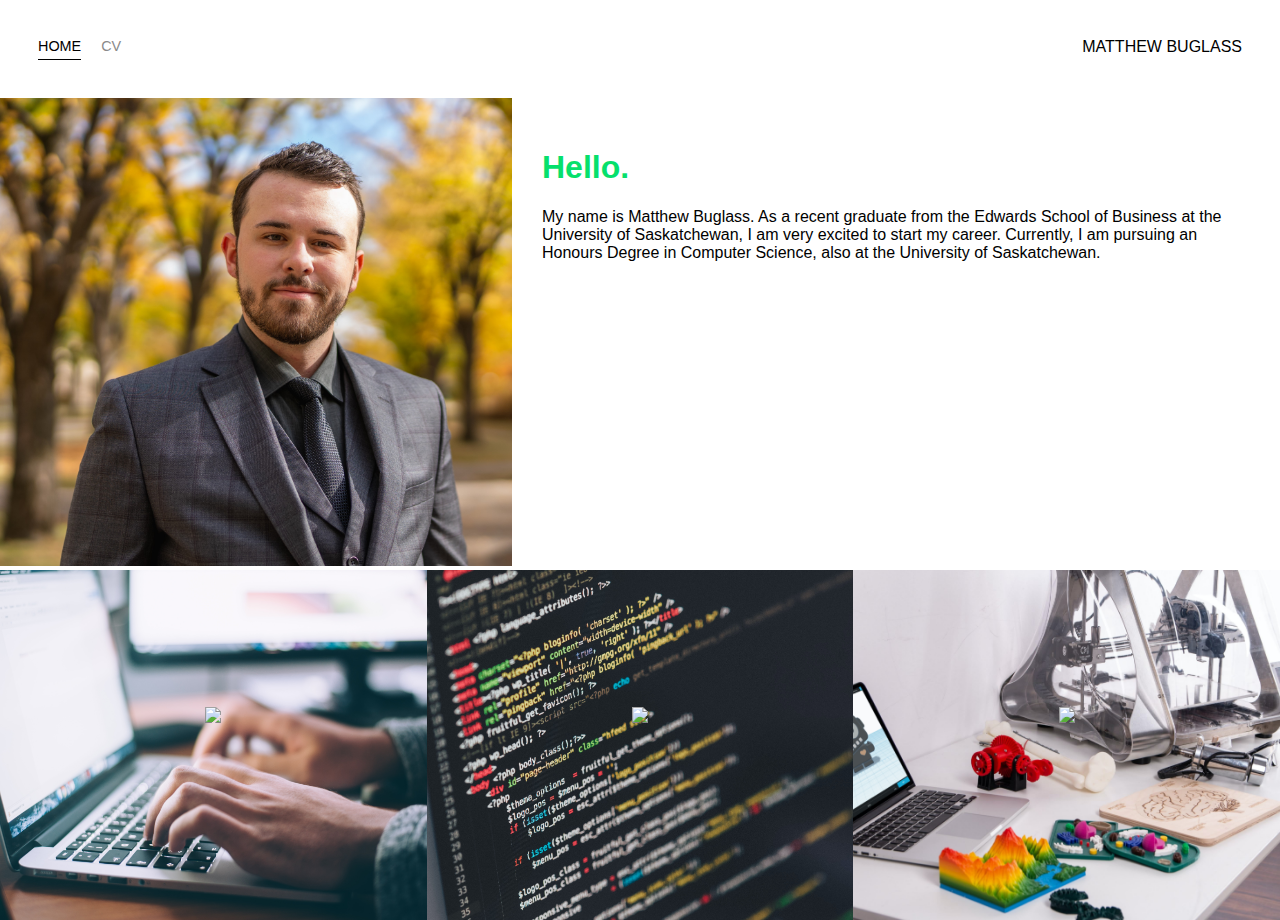
==== index.html @ c2ccf663 "Finished first version of CV. Don't have references yet" ====
<!DOCTYPE html>
<html>
<head>
    <meta charset="utf-8" />
    <title>Home</title>
    <link rel="preconnect" href="https://fonts.gstatic.com">
    <link href="https://fonts.googleapis.com/css2?family=Roboto+Mono&display=swap" rel="stylesheet">
    <link rel="stylesheet" href="styles.css">
</head>

<body>
    <div class="container">
        <div class="nav-wrapper">
            <div class="left-col">
                <div class="nav-link-wrapper active-nav-link">
                    <a href="index.html">Home</a>
                </div>
                <!-- <div class="nav-link-wrapper">
                    <a href="about.html">About</a>
                </div> -->
                <div class="nav-link-wrapper">
                    <a href="cv/index.html">CV</a>
                </div>
            </div>

            <div class="right">
                <div class="brand">
                    <div>MATTHEW BUGLASS</div>
                </div>
            </div>
        </div>
        
        
        <div class="content-wrapper">
            <div class="two-col-wrapper">
                <div class="profile-image-wrapper">
                    <img src="images/Buglass_Matthew_Photo.jpg">
                </div>
                <div class="profile-content-wrapper">
                    <h1>Hello.</h1>
                    <p> My name is Matthew Buglass. As a recent graduate from the Edwards School of Business at the 
                        University of Saskatchewan, I am very excited to start my career. Currently, I am pursuing an
                        Honours Degree in Computer Science, also at the University of Saskatchewan.</p>
                </div>
            </div>

            <div class="portfolio-items-wrapper">
                <div class="portfolio-item-wrapper">
                    <div class="portfolio-img-background" style="background-image: url(images/research-bg.jpg);"></div>
                    
                    <div class="img-text-wrapper">
                        <div class="logo-wrapper">
                            <img src="images/icons/research.png">
                        </div>

                        <div class="subtitle">
                            Formal reasearch papers and projects.
                        </div>
                    </div>
                </div>

                <div class="portfolio-item-wrapper">
                    <div class="portfolio-img-background" style="background-image: url(images/projects-bg.jpg);"></div>
                    
                    <div class="img-text-wrapper">
                        <div class="logo-wrapper">
                            <img src="images/icons/projects.png" href="software_projects\index.html">
                        </div>

                        <div class="subtitle">
                            Personal business and software projects.
                        </div>
                    </div>
                </div>

                <div class="portfolio-item-wrapper">
                    <div class="portfolio-img-background" style="background-image: url(images/art-bg.jpg);"></div>
                    
                    <div class="img-text-wrapper">
                        <div class="logo-wrapper">
                            <img src="images/icons/art.png">
                        </div>

                        <div class="subtitle">
                            3D modeling and artistics projects.
                        </div>
                    </div>
                </div>
            </div>
        </div>
    </div>
</body>

<script>
    const portfolioItems = document.querySelectorAll('.portfolio-item-wrapper')

    portfolioItems.forEach(portfolioItem => {
        portfolioItem.addEventListener('mouseover', () => {
            portfolioItem.childNodes[1].classList.add('img-darken')
        })

        portfolioItem.addEventListener('mouseout', () => {
            portfolioItem.childNodes[1].classList.remove('img-darken')
        })
    })
</script>
</html>
---- styles.css ----
/* Master Styles */
body {
    font-family: "Robot Mono", sans-serif;
    margin: 0px;
}

.container {
    display: grid;
    grid-template-columns: 1fr;
    margin: 0px;
}

/* Nave Styles */
.nav-wrapper {
    display: flex;
    justify-content: space-between;
    padding: 38px;
}

.left-col {
    display: flex;
}

.nav-wrapper > .left-col > div {
    margin-right: 20px;
    font-size: 0.9em;
    text-transform: uppercase;
}

.nav-link-wrapper {
    height: 22px;
    border-bottom: 1px solid transparent;
    transition: border-bottom 0.5s;
}

.nav-link-wrapper a {
    color: #8a8a8a;
    text-decoration: none;
    transition: color 0.5s;
}

.nav-link-wrapper:hover {
    border-bottom: 1px solid black;
}

.nav-link-wrapper a:hover {
    color: black;
}

/* Portfolio Styles */
.portfolio-items-wrapper {
    display: grid;
    grid-template-columns: 1fr 1fr 1fr;
}

.portfolio-item-wrapper {
    position: relative;
}

.portfolio-img-background {
    height: 350px;
    width: 100%;
    background-size: cover;
    background-position: center;
    background-repeat: no-repeat;
}

.img-text-wrapper {
    position: absolute;
    top: 0;
    display: flex;
    flex-direction: column;
    justify-content: center;
    align-items: center;
    height: 100%;
    text-align: center;
    padding-left: 100px;
    padding-right: 100px;
}

.logo-wrapper img {
    width: 50%;
    margin-bottom: 20px;
}

.img-text-wrapper .subtitle {
    transition: 1s;
    font-weight: 600;
    color: transparent;
}

.img-text-wrapper:hover .subtitle {
    font-weight: 600;
    color: #06E06C;
}

.img-darken {
    transition: 1s;
    filter: brightness(10%);
}

.active-nav-link {
    border-bottom: 1px solid black;
}

.active-nav-link a {
    color: black !important;
}


/* About Page Styles */
.two-col-wrapper {
    display: grid;
    grid-template-columns: 1fr 1.5fr;
}

.profile-image-wrapper img {
    width: 100%;
    padding: 0;
}

.profile-content-wrapper {
    padding: 30px;
    padding-bottom: 0px;
}

.profile-content-wrapper h1 {
    color: #06E06C;
}

/* CV Styles */
.cv-section-wrapper {
    display: grid;
    grid-template-columns: 1fr 2fr;
}

.name-plate h1 {
    font-size: 350%;
}

.quick-ref-wrapper {
    background: linear-gradient(0deg, rgb(97, 97, 97) 0%, rgba(255,255,255,1) 100%);
    padding: 5px;
}

.quick-ref-wrapper > h1 {
    color: rgb(0, 0, 0);
}

.contact-wrapper > p > a:link {
    color: #06E06C;
}

.contact-wrapper > p > a:visited {
    color: #06E06C;
}

* {box-sizing:border-box}

/* Container for skill bars */


.skill-bar {
  width: 100%;
  background-color: #ddd; /* Grey background */
}

.skills {
  text-align: right; /* Right-align text */
  padding-top: 10px; /* Add top padding */
  padding-bottom: 10px; /* Add bottom padding */
  color: white; /* White text color */
}
    /* Hard Skills */
    .english {
        width: 97%; 
        background-color: #06E06C; 
    }

    .html {
        width: 95%; 
        background-color: #06E06C;
    }

    .excel {
        width: 95%; 
        background-color: #06E06C;
    }

    .ppt {
        width: 90%; 
        background-color: #06E06C;
    }

    .java {
        width: 85%; 
        background-color: #06E06C;
    }

    .word {
        width: 85%; 
        background-color: #06E06C;
    }

    .french {
        width: 60%; 
        background-color: #06E06C; 
    }

    /* Soft Skills */

    .create {
        width: 95%; 
        background-color: #06E06C;
    }

    .comm {
        width: 95%; 
        background-color: #06E06C;
    }

    .team {
        width: 92%; 
        background-color: #06E06C;
    }

    .problem {
        width: 90%; 
        background-color: #06E06C;
    }

    .humour {
        width: 80%; 
        background-color: #06E06C; 
    }

.quick-ref-wrapper img {
    width: 100%;
}

.detailed-info-wrapper {
    padding: 10px;
}

.cv-section-content-wrapper {
    padding: 5px;
}

.cv-section h1 {
    color: #06E06C;
    font-size: 250%;
}

.cv-section-content-wrapper > .title {
    font-weight: underline;
}

.cv-section-content-wrapper > .location {
    opacity: 60%;
    font-size: 115%;
}

.cv-section-content-wrapper > .dates {
    opacity: 60%;
    font-size: 90%;
    font-style: italic;
}
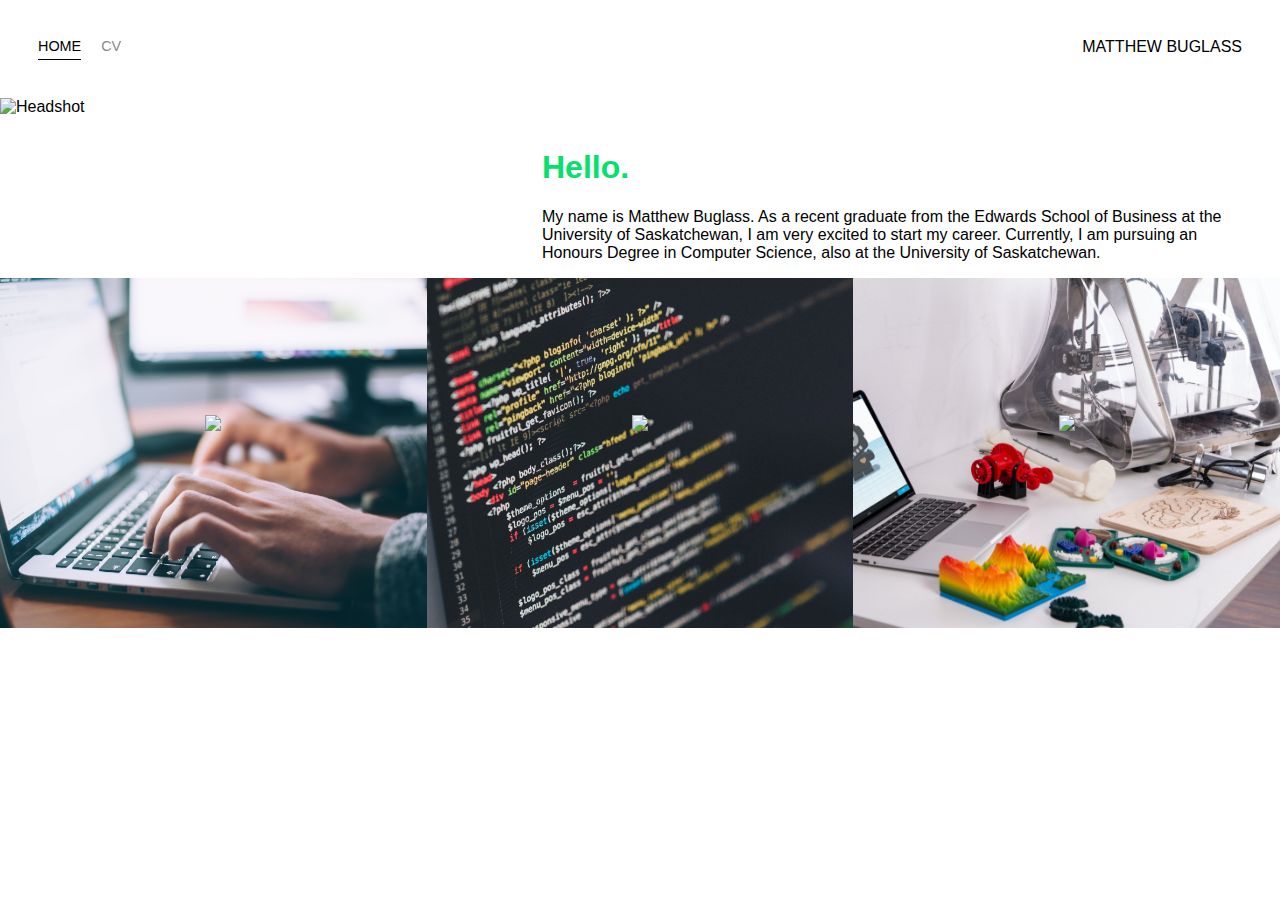
==== commit 7297f41a: "Updated headshot url and removed skill percentages" ====
--- a/index.html
+++ b/index.html
@@ -15,9 +15,6 @@
                 <div class="nav-link-wrapper active-nav-link">
                     <a href="index.html">Home</a>
                 </div>
-                <!-- <div class="nav-link-wrapper">
-                    <a href="about.html">About</a>
-                </div> -->
                 <div class="nav-link-wrapper">
                     <a href="cv/index.html">CV</a>
                 </div>
@@ -34,7 +31,7 @@
         <div class="content-wrapper">
             <div class="two-col-wrapper">
                 <div class="profile-image-wrapper">
-                    <img src="images/Buglass_Matthew_Photo.jpg">
+                    <img src="https://drive.google.com/uc?export=view&id=1jFZdWJQ2TecRVejd34UkkWGHtEcFLLZB" alt="Headshot">
                 </div>
                 <div class="profile-content-wrapper">
                     <h1>Hello.</h1>
@@ -46,15 +43,16 @@
 
             <div class="portfolio-items-wrapper">
                 <div class="portfolio-item-wrapper">
-                    <div class="portfolio-img-background" style="background-image: url(images/research-bg.jpg);"></div>
+                    <div class="portfolio-img-background" style="background-image: url(images/research-bg.jpg);">
+                    </div>
                     
                     <div class="img-text-wrapper">
                         <div class="logo-wrapper">
                             <img src="images/icons/research.png">
                         </div>
 
-                        <div class="subtitle">
-                            Formal reasearch papers and projects.
+                        <div class="subtitle" >
+                            <a href="research_projects\index.html">Formal reasearch papers and projects.</a>
                         </div>
                     </div>
                 </div>
@@ -64,11 +62,11 @@
                     
                     <div class="img-text-wrapper">
                         <div class="logo-wrapper">
-                            <img src="images/icons/projects.png" href="software_projects\index.html">
+                            <img src="images/icons/projects.png">
                         </div>
 
                         <div class="subtitle">
-                            Personal business and software projects.
+                            <a href="software_projects\index.html">Personal business and software projects.</a>
                         </div>
                     </div>
                 </div>
@@ -82,7 +80,7 @@
                         </div>
 
                         <div class="subtitle">
-                            3D modeling and artistics projects.
+                            <a href="art_projects\index.html">3D modeling and artistics projects.</a>
                         </div>
                     </div>
                 </div>
--- a/styles.css
+++ b/styles.css
@@ -56,6 +56,7 @@
 .portfolio-item-wrapper {
     position: relative;
 }
+
 
 .portfolio-img-background {
     height: 350px;
@@ -83,6 +84,10 @@
     margin-bottom: 20px;
 }
 
+.subtitle > a {
+    color: inherit;
+}
+
 .img-text-wrapper .subtitle {
     transition: 1s;
     font-weight: 600;
@@ -156,9 +161,6 @@
 }
 
 * {box-sizing:border-box}
-
-/* Container for skill bars */
-
 
 .skill-bar {
   width: 100%;
@@ -264,4 +266,35 @@
     opacity: 60%;
     font-size: 90%;
     font-style: italic;
+}
+
+/* Directory Page styles */
+.two-col-even-wrapper {
+    display: grid;
+    grid-template-columns: 1fr 1fr;
+}
+
+.index-image-wrapper img {
+    width: 100%;
+    padding: 0;
+}
+.index-image-wrapper iframe {
+    border: 0;
+    height: 100%;
+    left: 0;
+    top: 0;
+    width: 100%;
+ }
+
+.index-content-wrapper {
+    padding: 30px;
+    padding-bottom: 0px;
+}
+
+.index-content-wrapper h1 {
+    color: #06E06C;
+}
+
+.index-content-wrapper a {
+    color: inherit;
 }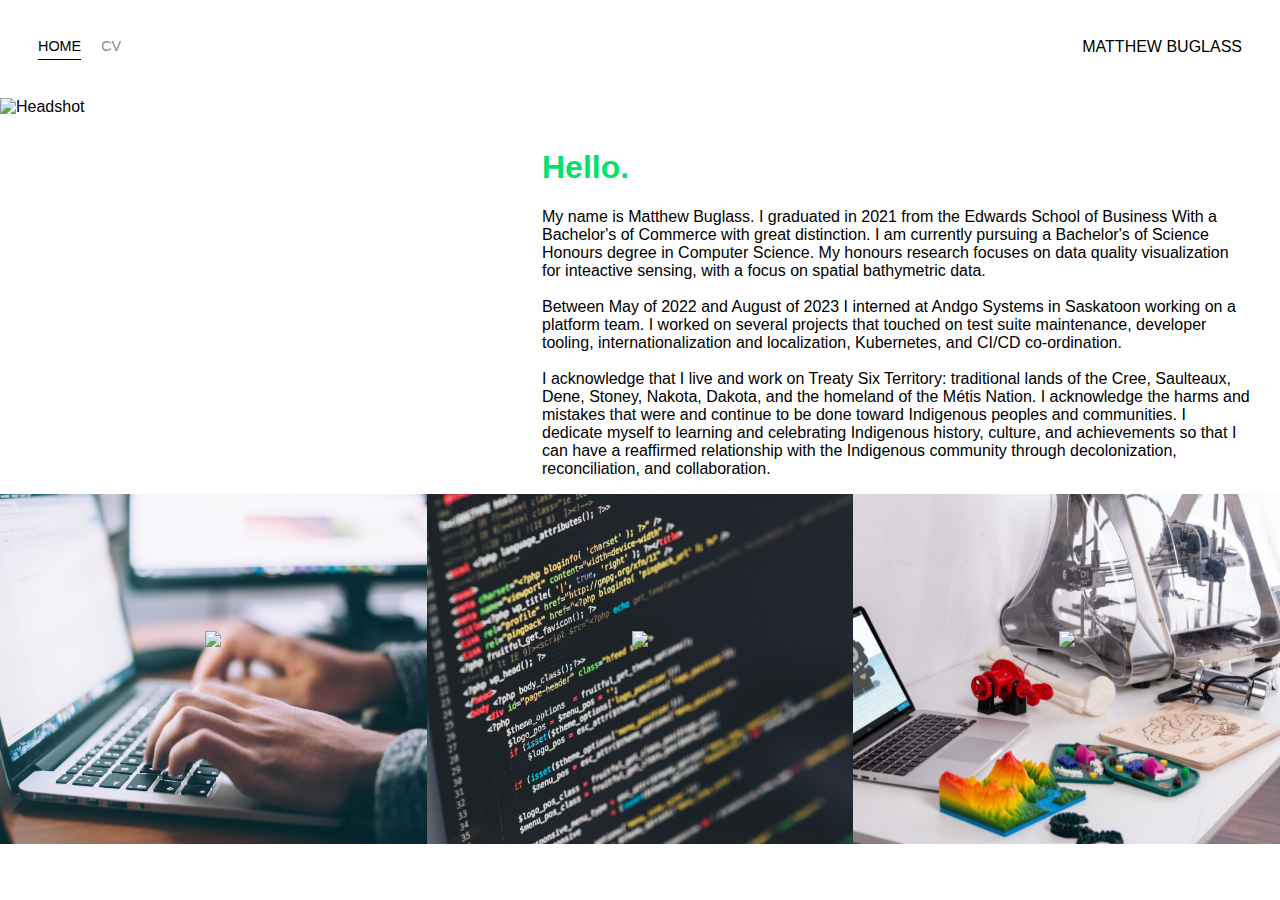
==== commit 781d30d4: "updated bio" ====
--- a/index.html
+++ b/index.html
@@ -1,5 +1,6 @@
 <!DOCTYPE html>
 <html>
+
 <head>
     <meta charset="utf-8" />
     <title>Home</title>
@@ -26,18 +27,37 @@
                 </div>
             </div>
         </div>
-        
-        
+
+
         <div class="content-wrapper">
             <div class="two-col-wrapper">
                 <div class="profile-image-wrapper">
-                    <img src="https://drive.google.com/uc?export=view&id=1jFZdWJQ2TecRVejd34UkkWGHtEcFLLZB" alt="Headshot">
+                    <img src="https://drive.google.com/uc?export=view&id=1jFZdWJQ2TecRVejd34UkkWGHtEcFLLZB"
+                        alt="Headshot">
                 </div>
                 <div class="profile-content-wrapper">
                     <h1>Hello.</h1>
-                    <p> My name is Matthew Buglass. As a recent graduate from the Edwards School of Business at the 
-                        University of Saskatchewan, I am very excited to start my career. Currently, I am pursuing an
-                        Honours Degree in Computer Science, also at the University of Saskatchewan.</p>
+                    <p>
+                        My name is Matthew Buglass. I graduated in 2021 from the Edwards School of Business With a
+                        Bachelor's of Commerce
+                        with great distinction. I am currently pursuing a Bachelor's of Science Honours degree in
+                        Computer Science. My honours
+                        research focuses on data quality visualization for inteactive sensing, with a focus on spatial
+                        bathymetric data.
+                        <br><br>
+                        Between May of 2022 and August of 2023 I interned at Andgo Systems in Saskatoon working on a
+                        platform
+                        team. I worked on several projects that touched on test suite maintenance, developer tooling,
+                        internationalization
+                        and localization, Kubernetes, and CI/CD co-ordination.
+                        <br><br>
+                        I acknowledge that I live and work on Treaty Six Territory: traditional lands of the Cree,
+                        Saulteaux, Dene, Stoney, Nakota, Dakota, and the homeland of the Métis Nation. I acknowledge the
+                        harms and mistakes that were and continue to be done toward Indigenous peoples and communities.
+                        I dedicate myself to learning and celebrating Indigenous history, culture, and achievements so
+                        that I can have a reaffirmed relationship with the Indigenous community through decolonization,
+                        reconciliation, and collaboration.
+                    </p>
                 </div>
             </div>
 
@@ -45,13 +65,13 @@
                 <div class="portfolio-item-wrapper">
                     <div class="portfolio-img-background" style="background-image: url(images/research-bg.jpg);">
                     </div>
-                    
+
                     <div class="img-text-wrapper">
                         <div class="logo-wrapper">
                             <img src="images/icons/research.png">
                         </div>
 
-                        <div class="subtitle" >
+                        <div class="subtitle">
                             <a href="research_projects\index.html">Formal reasearch papers and projects.</a>
                         </div>
                     </div>
@@ -59,7 +79,7 @@
 
                 <div class="portfolio-item-wrapper">
                     <div class="portfolio-img-background" style="background-image: url(images/projects-bg.jpg);"></div>
-                    
+
                     <div class="img-text-wrapper">
                         <div class="logo-wrapper">
                             <img src="images/icons/projects.png">
@@ -73,7 +93,7 @@
 
                 <div class="portfolio-item-wrapper">
                     <div class="portfolio-img-background" style="background-image: url(images/art-bg.jpg);"></div>
-                    
+
                     <div class="img-text-wrapper">
                         <div class="logo-wrapper">
                             <img src="images/icons/art.png">
@@ -102,4 +122,5 @@
         })
     })
 </script>
+
 </html>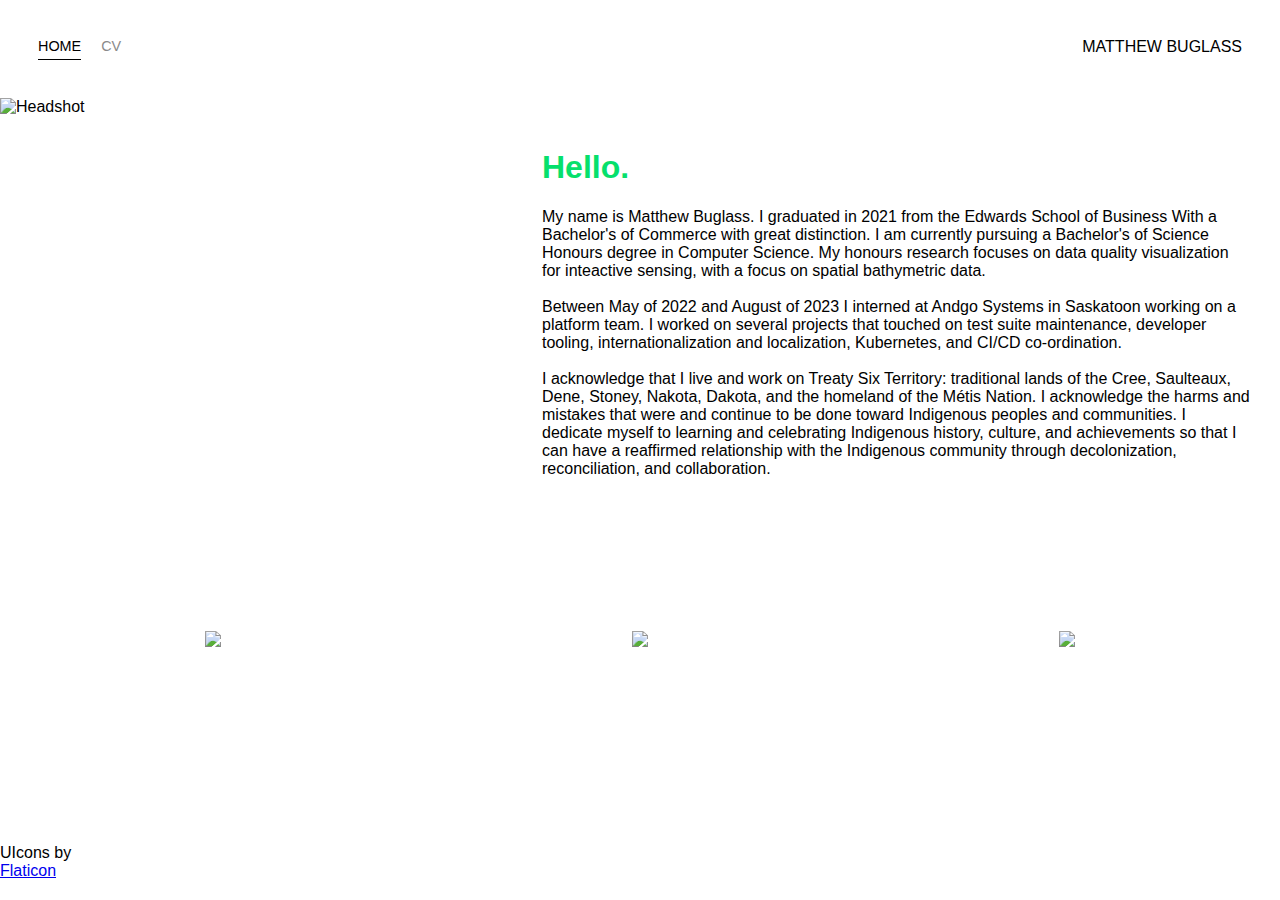
==== commit d28a45c1: "Removed images on the main page for urls" ====
--- a/index.html
+++ b/index.html
@@ -7,6 +7,7 @@
     <link rel="preconnect" href="https://fonts.gstatic.com">
     <link href="https://fonts.googleapis.com/css2?family=Roboto+Mono&display=swap" rel="stylesheet">
     <link rel="stylesheet" href="styles.css">
+    <link rel='stylesheet' href='https://cdn-uicons.flaticon.com/2.0.0/uicons-solid-rounded/css/uicons-solid-rounded.css'>
 </head>
 
 <body>
@@ -14,10 +15,10 @@
         <div class="nav-wrapper">
             <div class="left-col">
                 <div class="nav-link-wrapper active-nav-link">
-                    <a href="index.html">Home</a>
+                    <a href="/">Home</a>
                 </div>
                 <div class="nav-link-wrapper">
-                    <a href="cv/index.html">CV</a>
+                    <a href="cv/">CV</a>
                 </div>
             </div>
 
@@ -63,40 +64,40 @@
 
             <div class="portfolio-items-wrapper">
                 <div class="portfolio-item-wrapper">
-                    <div class="portfolio-img-background" style="background-image: url(images/research-bg.jpg);">
+                    <div class="portfolio-img-background" style="background-image: url(https://images.unsplash.com/photo-1486312338219-ce68d2c6f44d?q=80&w=1172&auto=format&fit=crop&ixlib=rb-4.0.3&ixid=M3wxMjA3fDB8MHxwaG90by1wYWdlfHx8fGVufDB8fHx8fA%3D%3D);">
                     </div>
 
                     <div class="img-text-wrapper">
                         <div class="logo-wrapper">
-                            <img src="images/icons/research.png">
+                            <img src="https://cdn-icons-png.flaticon.com/512/3914/3914310.png" width="44" heiht="44">
                         </div>
 
                         <div class="subtitle">
-                            <a href="research_projects\index.html">Formal reasearch papers and projects.</a>
+                            <a href="research_projects\">Formal reasearch papers and projects.</a>
                         </div>
                     </div>
                 </div>
 
                 <div class="portfolio-item-wrapper">
-                    <div class="portfolio-img-background" style="background-image: url(images/projects-bg.jpg);"></div>
+                    <div class="portfolio-img-background" style="background-image: url(https://images.unsplash.com/photo-1482062364825-616fd23b8fc1?q=80&w=1170&auto=format&fit=crop&ixlib=rb-4.0.3&ixid=M3wxMjA3fDB8MHxwaG90by1wYWdlfHx8fGVufDB8fHx8fA%3D%3D);"></div>
 
                     <div class="img-text-wrapper">
                         <div class="logo-wrapper">
-                            <img src="images/icons/projects.png">
+                            <img src="https://cdn-icons-png.flaticon.com/512/8778/8778035.png" width="44" heiht="44">
                         </div>
 
                         <div class="subtitle">
-                            <a href="software_projects\index.html">Personal business and software projects.</a>
+                            <a href="software_projects\">Personal business and software projects.</a>
                         </div>
                     </div>
                 </div>
 
                 <div class="portfolio-item-wrapper">
-                    <div class="portfolio-img-background" style="background-image: url(images/art-bg.jpg);"></div>
+                    <div class="portfolio-img-background" style="background-image: url(https://images.unsplash.com/photo-1563520239648-a24e51d4b570?q=80&w=1170&auto=format&fit=crop&ixlib=rb-4.0.3&ixid=M3wxMjA3fDB8MHxwaG90by1wYWdlfHx8fGVufDB8fHx8fA%3D%3D);"></div>
 
                     <div class="img-text-wrapper">
                         <div class="logo-wrapper">
-                            <img src="images/icons/art.png">
+                            <img src="https://cdn-icons-png.flaticon.com/512/10742/10742900.png" width="44" heiht="44">
                         </div>
 
                         <div class="subtitle">
@@ -106,6 +107,7 @@
                 </div>
             </div>
         </div>
+        UIcons by <a href="https://www.flaticon.com/uicons">Flaticon</a>
     </div>
 </body>
 
--- a/styles.css
+++ b/styles.css
@@ -84,6 +84,11 @@
     margin-bottom: 20px;
 }
 
+.img-text-wrapper:hover .logo-wrapper img {
+    transition: 1s;
+    filter: invert(1);
+}
+
 .subtitle > a {
     color: inherit;
 }
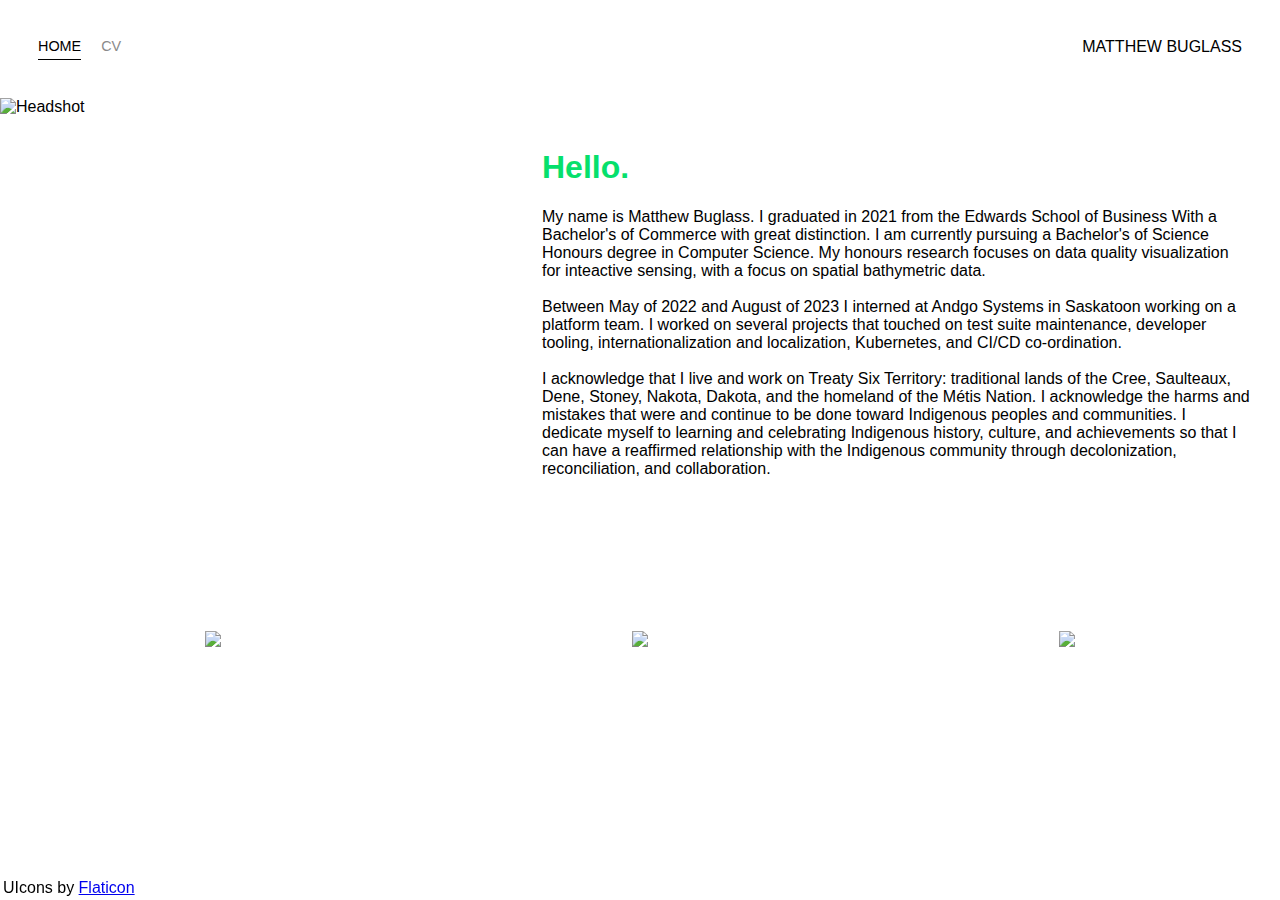
==== commit 0354e961: "Added footer element styling" ====
--- a/index.html
+++ b/index.html
@@ -107,8 +107,10 @@
                 </div>
             </div>
         </div>
+    </div>
+    <footer>
         UIcons by <a href="https://www.flaticon.com/uicons">Flaticon</a>
-    </div>
+    </footer>
 </body>
 
 <script>
--- a/styles.css
+++ b/styles.css
@@ -45,6 +45,16 @@
 
 .nav-link-wrapper a:hover {
     color: black;
+}
+
+footer {
+    position: fixed;
+    left: 0;
+    bottom: 0;
+    width: 100%;
+    text-align: left;
+    padding: 3px;
+    display: block;
 }
 
 /* Portfolio Styles */
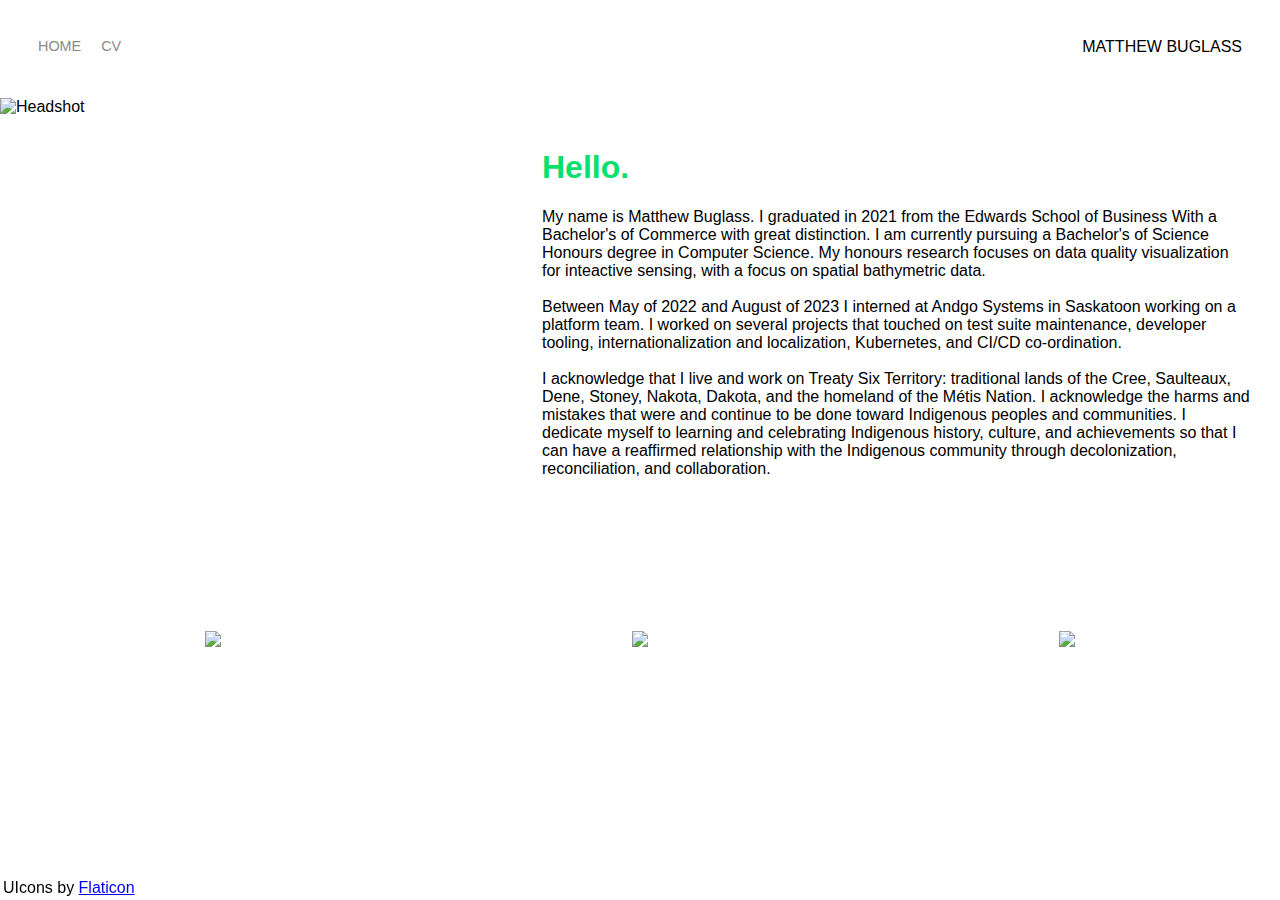
==== commit 5fb707d7: "Abstracted out the header and added some initial javascript" ====
--- a/index.html
+++ b/index.html
@@ -8,27 +8,12 @@
     <link href="https://fonts.googleapis.com/css2?family=Roboto+Mono&display=swap" rel="stylesheet">
     <link rel="stylesheet" href="styles.css">
     <link rel='stylesheet' href='https://cdn-uicons.flaticon.com/2.0.0/uicons-solid-rounded/css/uicons-solid-rounded.css'>
+    <script src="/js/general.js"></script>
 </head>
 
 <body>
     <div class="container">
-        <div class="nav-wrapper">
-            <div class="left-col">
-                <div class="nav-link-wrapper active-nav-link">
-                    <a href="/">Home</a>
-                </div>
-                <div class="nav-link-wrapper">
-                    <a href="cv/">CV</a>
-                </div>
-            </div>
-
-            <div class="right">
-                <div class="brand">
-                    <div>MATTHEW BUGLASS</div>
-                </div>
-            </div>
-        </div>
-
+        <div include="/views/header.html"></div>
 
         <div class="content-wrapper">
             <div class="two-col-wrapper">
@@ -126,5 +111,8 @@
         })
     })
 </script>
+<script>
+    includeHTML();
+</script>
 
 </html>